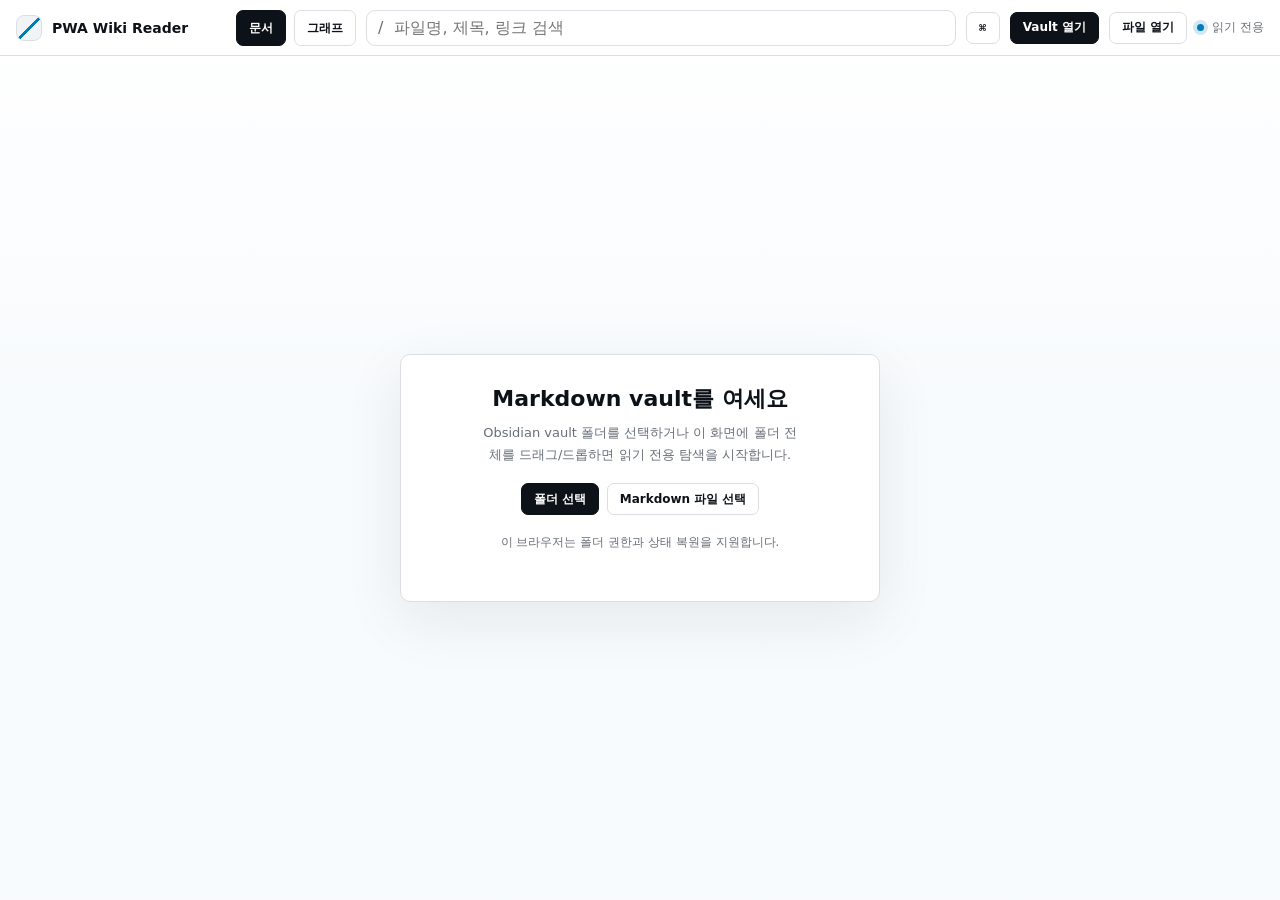
==== index.html @ ffe8dac5 "Initial PWA wiki reader" ====
<!doctype html>
<html lang="ko">
<head>
  <meta charset="utf-8">
  <meta name="viewport" content="width=device-width, initial-scale=1">
  <meta name="theme-color" content="#f8fafc">
  <title>PWA Wiki Reader</title>
  <link rel="manifest" href="manifest.webmanifest">
  <link rel="stylesheet" href="styles.css?v=20260523-46">
</head>
<body>
  <div class="app" id="app">
    <header class="topbar">
      <div class="brand" aria-label="PWA Wiki Reader">
        <div class="mark" aria-hidden="true"></div>
        <strong>PWA Wiki Reader</strong>
      </div>
      <nav class="mobile-tabs" aria-label="모바일 보기 전환">
        <button id="show-files" type="button">파일</button>
        <button id="show-workspace" class="primary" type="button">문서</button>
        <button id="show-graph" type="button">그래프</button>
      </nav>
      <label class="search">
        <span aria-hidden="true">/</span>
        <input id="search-input" type="search" placeholder="파일명, 제목, 링크 검색" autocomplete="off">
      </label>
      <button class="icon" id="graph-toggle" type="button" title="그래프" aria-label="그래프">⌘</button>
      <button class="primary" id="open-folder" type="button">Vault 열기</button>
      <button id="open-file" type="button">파일 열기</button>
      <div class="status" id="status"><span class="dot"></span><span>읽기 전용</span></div>
    </header>

    <main class="workspace" id="workspace">
      <aside class="sidebar" id="sidebar" aria-label="Vault 파일 탐색">
        <div class="sidebar-head">
          <div>
            <div class="panel-title" id="vault-name">Vault 없음</div>
            <div class="panel-sub" id="vault-summary">폴더를 선택하거나 드래그하세요</div>
          </div>
        </div>
        <div class="sidebar-tabs" id="sidebar-tabs" role="tablist" aria-label="사이드바 보기">
          <button class="active" type="button" role="tab" aria-selected="true" data-sidebar-tab="files">파일 트리</button>
          <button type="button" role="tab" aria-selected="false" data-sidebar-tab="recent">최근 문서</button>
        </div>
        <div class="file-nav" id="file-nav"></div>
      </aside>

      <section class="workspace-panel" aria-label="Markdown Column Browser">
        <div class="empty-state" id="empty-state">
          <div class="empty-panel" id="drop-zone">
            <h1>Markdown vault를 여세요</h1>
            <p>Obsidian vault 폴더를 선택하거나 이 화면에 폴더 전체를 드래그/드롭하면 읽기 전용 탐색을 시작합니다.</p>
            <div class="empty-actions">
              <button class="primary" id="empty-open-folder" type="button">폴더 선택</button>
              <button id="empty-open-file" type="button">Markdown 파일 선택</button>
            </div>
            <p class="support-note" id="support-note"></p>
          </div>
        </div>
        <div class="column-rail" id="column-rail" hidden>
          <div class="stack" id="stack" aria-live="polite"></div>
        </div>
      </section>
    </main>
  </div>

  <div class="palette" id="palette" hidden>
    <div class="palette-backdrop" data-palette-close></div>
    <div class="palette-panel" role="dialog" aria-modal="true" aria-label="Command Palette">
      <div class="palette-head">
        <span class="palette-mode" id="palette-mode">Files</span>
        <input id="palette-input" type="text" autocomplete="off" spellcheck="false">
      </div>
      <div class="palette-list" id="palette-list" role="listbox"></div>
    </div>
  </div>

  <input id="folder-input" type="file" webkitdirectory multiple hidden>
  <input id="file-input" type="file" accept=".md,.markdown,text/markdown,text/plain" hidden>
  <script src="vendor/markdown-it.min.js?v=14.1.1" defer></script>
  <script src="vendor/purify.min.js?v=3.4.5" defer></script>
  <script src="app.js?v=20260523-46" defer></script>
</body>
</html>
---- styles.css ----
:root {
  color-scheme: light;
  --bg: oklch(98.5% 0.004 240);
  --surface: oklch(100% 0 0);
  --surface-subtle: oklch(96.5% 0.006 240);
  --surface-raised: oklch(100% 0 0 / 88%);
  --fg: oklch(18% 0.014 250);
  --fg-soft: oklch(34% 0.014 250);
  --muted: oklch(54% 0.014 250);
  --border: oklch(90% 0.006 250);
  --accent: oklch(55% 0.15 235);
  --accent-soft: oklch(95% 0.03 235);
  --danger: oklch(58% 0.19 25);
  --shadow: 0 18px 60px oklch(20% 0.02 250 / 8%);
  --hairline: 1px solid var(--border);
  --font-display: -apple-system, BlinkMacSystemFont, "SF Pro Display", "Segoe UI", system-ui, sans-serif;
  --font-body: -apple-system, BlinkMacSystemFont, "SF Pro Text", "Segoe UI", system-ui, sans-serif;
  --font-mono: "SF Mono", ui-monospace, Menlo, Consolas, monospace;
  --column-motion: 180ms cubic-bezier(.2, .8, .2, 1);
  --column-width: clamp(390px, 38vw, 580px);
}

@media (prefers-color-scheme: dark) {
  :root {
    color-scheme: dark;
    --bg: oklch(17% 0.01 250);
    --surface: oklch(22% 0.012 250);
    --surface-subtle: oklch(27% 0.012 250);
    --surface-raised: oklch(22% 0.012 250 / 90%);
    --fg: oklch(94% 0.006 250);
    --fg-soft: oklch(82% 0.008 250);
    --muted: oklch(66% 0.01 250);
    --border: oklch(33% 0.012 250);
    --accent: oklch(70% 0.13 225);
    --accent-soft: oklch(31% 0.045 225);
    --shadow: 0 18px 60px oklch(0% 0 0 / 24%);
  }
}

* { box-sizing: border-box; }
[hidden] { display: none !important; }
html, body { height: 100%; overflow-x: hidden; }
body {
  margin: 0;
  background: linear-gradient(180deg, var(--surface), var(--bg) 390px), var(--bg);
  color: var(--fg);
  font-family: var(--font-body);
  letter-spacing: 0;
}
button, input { font: inherit; }
button {
  min-height: 32px;
  padding: 0 12px;
  border: var(--hairline);
  border-radius: 7px;
  background: var(--surface);
  color: var(--fg);
  font-size: 12px;
  font-weight: 650;
  cursor: pointer;
}
button:hover { border-color: color-mix(in oklch, var(--accent), var(--border) 50%); background: var(--surface-subtle); }
button:focus-visible, input:focus-visible { outline: 2px solid var(--accent); outline-offset: 2px; }
button.primary { border-color: var(--fg); background: var(--fg); color: var(--surface); }
button.icon { width: 34px; padding: 0; display: grid; place-items: center; font-family: var(--font-mono); }
button.linklike {
  min-height: auto;
  padding: 0;
  border: 0;
  border-bottom: 1px solid color-mix(in oklch, var(--accent), var(--fg) 20%);
  border-radius: 0;
  background: transparent;
  color: color-mix(in oklch, var(--accent), var(--fg) 16%);
  font-size: inherit;
}
.app { min-height: 100vh; display: grid; grid-template-rows: 56px minmax(0, 1fr); }
.topbar {
  position: sticky;
  top: 0;
  z-index: 10;
  display: flex;
  align-items: center;
  gap: 10px;
  padding: 0 16px;
  border-bottom: var(--hairline);
  background: color-mix(in oklch, var(--surface), transparent 14%);
  backdrop-filter: blur(18px);
}
.brand { min-width: 210px; display: flex; align-items: center; gap: 10px; }
.mark {
  width: 26px;
  height: 26px;
  border: var(--hairline);
  border-radius: 8px;
  background: linear-gradient(135deg, transparent 0 46%, var(--accent) 46% 55%, transparent 55%), var(--surface-subtle);
}
.brand strong { font-family: var(--font-display); font-size: 14px; white-space: nowrap; }
.search {
  flex: 1;
  max-width: 680px;
  min-width: 0;
  height: 36px;
  display: flex;
  align-items: center;
  gap: 9px;
  padding: 0 11px;
  border: var(--hairline);
  border-radius: 9px;
  background: var(--surface);
  color: var(--muted);
}
.search input { width: 100%; min-width: 0; border: 0; outline: 0; background: transparent; color: var(--fg); }
.status { display: flex; align-items: center; gap: 8px; margin-left: auto; color: var(--muted); font-size: 12px; white-space: nowrap; }
.dot { width: 7px; height: 7px; border-radius: 50%; background: var(--accent); box-shadow: 0 0 0 4px color-mix(in oklch, var(--accent), transparent 82%); }
.workspace { min-height: 0; display: grid; grid-template-columns: 292px minmax(0, 1fr); }
.sidebar { min-height: 0; overflow: hidden; border-right: var(--hairline); background: color-mix(in oklch, var(--surface-subtle), var(--surface) 42%); }
.sidebar-head { height: 58px; display: flex; align-items: center; padding: 0 14px; border-bottom: var(--hairline); }
.panel-title { min-width: 0; overflow: hidden; text-overflow: ellipsis; white-space: nowrap; font-size: 13px; font-weight: 700; }
.panel-sub { margin-top: 3px; color: var(--muted); font-size: 11px; }
.sidebar-tabs {
  height: 42px;
  display: grid;
  grid-template-columns: 1fr 1fr;
  gap: 6px;
  padding: 6px 8px;
  border-bottom: var(--hairline);
  background: color-mix(in oklch, var(--surface), transparent 34%);
}
.sidebar-tabs button {
  min-height: 29px;
  padding: 0 8px;
  border-radius: 7px;
  color: var(--muted);
  background: transparent;
}
.sidebar-tabs button.active {
  background: var(--surface);
  color: var(--fg);
  border-color: color-mix(in oklch, var(--accent), var(--border) 45%);
}
.file-nav { height: calc(100vh - 156px); overflow: auto; padding: 10px 8px 18px; }
.nav-label { padding: 10px 8px 6px; color: var(--muted); font-family: var(--font-mono); font-size: 10px; font-weight: 750; text-transform: uppercase; }
.file-row {
  width: 100%;
  min-height: 32px;
  display: flex;
  align-items: center;
  gap: 8px;
  padding: 0 8px;
  border: 1px solid transparent;
  border-radius: 7px;
  color: var(--fg-soft);
  text-align: left;
  background: transparent;
}
.file-row:hover, .file-row.active { background: var(--surface); border-color: var(--border); }
.file-row.active { background: var(--accent-soft); border-color: color-mix(in oklch, var(--accent), var(--border) 40%); color: var(--fg); }
.file-row .kind { flex: 0 0 22px; color: var(--muted); font-family: var(--font-mono); font-size: 10px; }
.file-row .name { min-width: 0; overflow: hidden; text-overflow: ellipsis; white-space: nowrap; }
.folder-row { font-weight: 580; }
.folder-caret {
  width: 14px;
  height: 14px;
  flex: 0 0 14px;
  display: inline-flex;
  align-items: center;
  justify-content: center;
}
.chevron-svg { width: 14px; height: 14px; color: var(--muted); transform: rotate(90deg); transform-origin: center; transition: transform 150ms cubic-bezier(.2, .8, .2, 1), color 120ms ease-out; }
.folder-row[aria-expanded="false"] .chevron-svg { transform: rotate(0deg); }
.empty-list { padding: 12px 8px; color: var(--muted); font-size: 12px; line-height: 1.5; }
.workspace-panel { min-width: 0; min-height: 0; overflow: hidden; }
.empty-state { min-height: calc(100vh - 56px); display: grid; place-items: center; padding: 24px; }
.empty-state.dragging { background: color-mix(in oklch, var(--accent-soft), transparent 15%); }
.empty-panel {
  width: min(480px, 100%);
  padding: 30px;
  border: var(--hairline);
  border-radius: 10px;
  background: var(--surface-raised);
  box-shadow: var(--shadow);
  text-align: center;
}
.empty-panel h1 { margin: 0 0 10px; font-family: var(--font-display); font-size: 22px; line-height: 1.25; }
.empty-panel p { margin: 0 auto 18px; max-width: 38ch; color: var(--muted); font-size: 13px; line-height: 1.65; }
.empty-actions { display: flex; justify-content: center; gap: 8px; flex-wrap: wrap; }
.support-note { margin-top: 18px !important; font-size: 12px !important; }
.palette {
  position: fixed;
  inset: 0;
  z-index: 50;
  display: grid;
  place-items: start center;
  padding-top: min(14vh, 110px);
}
.palette-backdrop {
  position: absolute;
  inset: 0;
  background: oklch(10% 0.01 250 / 28%);
}
.palette-panel {
  position: relative;
  width: min(640px, calc(100vw - 28px));
  overflow: hidden;
  border: var(--hairline);
  border-radius: 10px;
  background: var(--surface);
  box-shadow: 0 24px 80px oklch(10% 0.02 250 / 22%);
}
.palette-head {
  min-height: 52px;
  display: grid;
  grid-template-columns: 92px minmax(0, 1fr);
  align-items: center;
  gap: 10px;
  padding: 8px 12px;
  border-bottom: var(--hairline);
}
.palette-mode {
  color: var(--muted);
  font-family: var(--font-mono);
  font-size: 10px;
  font-weight: 800;
  text-transform: uppercase;
}
.palette-head input {
  width: 100%;
  min-width: 0;
  border: 0;
  outline: 0;
  background: transparent;
  color: var(--fg);
  font-size: 15px;
}
.palette-list {
  max-height: min(420px, 58vh);
  overflow: auto;
  padding: 6px;
}
.palette-item {
  width: 100%;
  min-height: 40px;
  display: grid;
  grid-template-columns: minmax(0, 1fr) auto;
  align-items: center;
  gap: 12px;
  padding: 0 10px;
  border: 1px solid transparent;
  background: transparent;
  text-align: left;
}
.palette-item.active,
.palette-item:hover {
  border-color: color-mix(in oklch, var(--accent), var(--border) 48%);
  background: var(--accent-soft);
}
.palette-item-title {
  min-width: 0;
  overflow: hidden;
  text-overflow: ellipsis;
  white-space: nowrap;
  color: var(--fg);
  font-size: 13px;
  font-weight: 650;
}
.palette-item-meta {
  max-width: 260px;
  overflow: hidden;
  text-overflow: ellipsis;
  white-space: nowrap;
  color: var(--muted);
  font-family: var(--font-mono);
  font-size: 10px;
}
.palette-empty {
  padding: 22px 12px;
  color: var(--muted);
  font-size: 13px;
  text-align: center;
}
.column-rail { min-width: 0; min-height: 0; overflow: hidden; }
.stack {
  height: calc(100vh - 56px);
  min-width: 0;
  display: flex;
  align-items: stretch;
  overflow-x: auto;
  overflow-y: hidden;
  padding: 16px 0 16px 16px;
  scroll-snap-type: x proximity;
  scrollbar-width: none;
}
.stack::-webkit-scrollbar { display: none; }
.stack-column {
  position: relative;
  flex: 0 0 var(--column-width);
  min-width: min(390px, var(--column-width));
  display: grid;
  grid-template-rows: 42px minmax(0, 1fr);
  border: var(--hairline);
  border-left: 0;
  background: var(--surface);
  box-shadow: var(--shadow);
  scroll-snap-align: start;
  overflow: hidden;
  transition:
    flex-basis var(--column-motion),
    min-width var(--column-motion),
    background-color var(--column-motion),
    box-shadow var(--column-motion);
}
.stack-column:first-child { border-left: var(--hairline); border-radius: 10px 0 0 10px; }
.stack-column:last-child { border-radius: 0 10px 10px 0; margin-right: 16px; }
.stack-column.collapsed { flex-basis: 48px; min-width: 48px; grid-template-rows: minmax(0, 1fr); background: color-mix(in oklch, var(--surface-subtle), var(--surface) 36%); box-shadow: none; }
.stack-column.collapsed h2 { cursor: pointer; }
.stack-column h2 {
  height: 42px;
  margin: 0;
  min-width: 0;
  display: grid;
  grid-template-columns: auto minmax(0, 1fr) auto;
  align-items: center;
  gap: 8px;
  padding: 0 8px 0 12px;
  border-bottom: var(--hairline);
  color: var(--fg-soft);
  font-size: 12px;
  transition:
    height var(--column-motion),
    padding var(--column-motion),
    border-color var(--column-motion);
}
.stack-index { color: var(--muted); font-family: var(--font-mono); font-size: 10px; }
.stack-label { min-width: 0; overflow: hidden; text-overflow: ellipsis; white-space: nowrap; transition: opacity var(--column-motion); }
.stack-close {
  width: 28px;
  min-height: 28px;
  padding: 0;
  display: grid;
  place-items: center;
  border-radius: 999px;
  color: var(--muted);
  background: transparent;
}
.stack-close:hover {
  color: var(--fg);
  background: var(--surface-subtle);
  border-color: color-mix(in oklch, var(--accent), var(--border) 58%);
}
.stack-close span { display: block; transform: translateY(-1px); font-size: 17px; line-height: 1; }
.stack-body { min-width: 0; overflow: auto; padding: 22px 24px 32px; opacity: 1; transition: opacity 140ms ease-out; }
.stack-column.revealing .stack-body { display: none; }
.stack-column.fading-in .stack-body { opacity: 0; }
.stack-column.collapsed .stack-body { display: none; }
.stack-column.collapsed h2 { height: 100%; width: 100%; display: flex; flex-direction: column; justify-content: flex-start; padding: 12px 0 8px; border-bottom: 0; overflow: hidden; }
.stack-column.collapsed .stack-index { display: none; }
.stack-column.collapsed .stack-close { width: 26px; min-height: 26px; margin-top: auto; }
.stack-column.collapsed .stack-label { writing-mode: vertical-rl; white-space: normal; font-size: 11px; line-height: 1.1; }
.column-resize-handle {
  position: absolute;
  top: 42px;
  right: 0;
  bottom: 0;
  z-index: 3;
  width: 8px;
  cursor: col-resize;
  touch-action: none;
}
.column-resize-handle::after {
  position: absolute;
  top: 0;
  right: 3px;
  bottom: 0;
  width: 1px;
  content: "";
  background: transparent;
}
.column-resize-handle:hover::after,
body.resizing-column .column-resize-handle::after {
  background: color-mix(in oklch, var(--accent), transparent 45%);
}
.stack-column.collapsed .column-resize-handle { display: none; }
body.resizing-column { cursor: col-resize; user-select: none; }
.doc { width: 100%; max-width: none; margin: 0; }
.doc-meta { display: flex; flex-wrap: wrap; gap: 7px; margin-bottom: 18px; }
.chip {
  min-height: 22px;
  display: inline-flex;
  align-items: center;
  padding: 0 8px;
  border: var(--hairline);
  border-radius: 999px;
  color: var(--muted);
  font-family: var(--font-mono);
  font-size: 10px;
}
.doc h1 { margin: 0 0 14px; font-family: var(--font-display); font-size: clamp(30px, 3vw, 42px); line-height: 1.08; }
.markdown h1, .markdown h2, .markdown h3, .markdown h4, .markdown h5, .markdown h6 { color: var(--fg); line-height: 1.25; }
.markdown h1 { font-size: 26px; }
.markdown h2 { margin-top: 28px; font-size: 20px; }
.markdown h3 { margin-top: 22px; font-size: 16px; }
.markdown h4 { margin-top: 20px; font-size: 14px; }
.markdown p, .markdown li, .markdown blockquote, .markdown td, .markdown th { color: var(--fg-soft); font-size: 15px; line-height: 1.76; }
.markdown a { color: color-mix(in oklch, var(--accent), var(--fg) 12%); font-weight: 650; }
.markdown code { padding: 2px 5px; border-radius: 5px; background: var(--surface-subtle); font-family: var(--font-mono); font-size: .92em; }
.markdown pre { overflow: auto; padding: 14px; border-radius: 8px; background: var(--surface-subtle); }
.markdown blockquote { margin-left: 0; padding-left: 16px; border-left: 3px solid var(--border); }
.markdown table { width: 100%; border-collapse: collapse; margin: 16px 0; }
.markdown th, .markdown td { padding: 8px 10px; border: var(--hairline); text-align: left; vertical-align: top; }
.markdown th { background: var(--surface-subtle); color: var(--fg); font-weight: 700; }
.markdown img { max-width: 100%; height: auto; border-radius: 8px; }
.markdown hr { height: 1px; border: 0; background: var(--border); margin: 24px 0; }
.embed-card {
  margin: 18px 0;
  border: var(--hairline);
  border-radius: 8px;
  background: color-mix(in oklch, var(--surface-subtle), var(--surface) 58%);
  overflow: hidden;
}
.embed-title {
  min-height: 38px;
  display: flex;
  align-items: center;
  gap: 10px;
  padding: 8px 10px;
  border-bottom: var(--hairline);
  color: var(--fg);
  cursor: pointer;
  font-size: 12px;
  font-weight: 700;
  list-style: none;
}
.embed-title::-webkit-details-marker { display: none; }
.embed-caret {
  width: 14px;
  height: 14px;
  flex: 0 0 14px;
  display: inline-flex;
  align-items: center;
  justify-content: center;
}
.embed-card:not([open]) .embed-title { border-bottom: 0; }
.embed-card:not([open]) .embed-caret .chevron-svg { transform: rotate(0deg); }
.embed-title-text { min-width: 0; flex: 1; overflow: hidden; text-overflow: ellipsis; white-space: nowrap; }
.embed-title-action { flex: 0 0 auto; margin-left: auto; }
.embed-open {
  width: 28px;
  min-height: 28px;
  padding: 0;
  display: grid;
  place-items: center;
  border: 0;
  background: transparent;
}
.embed-open::before {
  content: none;
}
.embed-open .chevron-svg { color: var(--accent); transform: rotate(0deg); }
.embed-open:hover { background: var(--surface); }
.embed-body { padding: 12px 14px 14px; }
.embed-body > :first-child { margin-top: 0; }
.embed-body > :last-child { margin-bottom: 0; }
.embed-warning, .embed-missing {
  color: var(--muted);
  font-size: 13px;
}
.embed-missing {
  display: inline-flex;
  padding: 3px 7px;
  border: var(--hairline);
  border-radius: 6px;
  background: var(--surface-subtle);
}
.embed-image {
  display: block;
  max-width: 100%;
  height: auto;
  margin: 14px 0;
  border-radius: 8px;
}
.embed-media {
  display: block;
  width: 100%;
  margin: 14px 0;
}
.embed-body > .embed-image:only-child,
.embed-body > .embed-media:only-child,
.embed-body > .embed-pdf:only-child {
  margin: 0;
}
.embed-pdf {
  display: block;
  width: 100%;
  min-height: 520px;
  border: var(--hairline);
  border-radius: 8px;
  background: var(--surface);
}
.graph-space {
  flex: 1 1 0;
  min-width: 0;
  margin-right: 0;
  overflow: hidden;
  border: 0;
  border-radius: 0;
  background: transparent;
  opacity: 0;
  transition: opacity 180ms ease-out;
}
.graph-space.ready { opacity: 1; }
.graph-space.preparing { opacity: 0; }
.graph-canvas { min-height: 100%; display: grid; place-items: center; padding: 10px; }
.graph-canvas svg { width: min(1120px, 100%); height: auto; aspect-ratio: 14 / 9; overflow: visible; touch-action: none; }
.graph-canvas line { stroke: color-mix(in oklch, var(--muted), transparent 62%); stroke-width: 0.9; }
.graph-node { cursor: grab; }
.graph-node.dragging { cursor: grabbing; }
.graph-node circle { fill: var(--surface-subtle); stroke: var(--muted); stroke-width: 1.2; transition: fill 120ms ease-out, stroke 120ms ease-out, stroke-width 120ms ease-out; }
.graph-node:hover circle,
.graph-node.dragging circle { fill: var(--surface); stroke: var(--accent); stroke-width: 2; }
.graph-node.active circle { fill: var(--accent-soft); stroke: var(--accent); stroke-width: 2; }
.graph-node.focused circle { fill: var(--accent); stroke: var(--accent); stroke-width: 2.4; }
.graph-node.focused text { fill: var(--fg); font-weight: 750; }
.graph-canvas text { fill: var(--muted); font-family: var(--font-mono); font-size: 10px; pointer-events: none; user-select: none; }
.graph-canvas svg { user-select: none; }
.mobile-tabs {
  display: none;
  align-items: center;
  gap: 8px;
  flex: 0 0 auto;
  min-width: 0;
  height: 36px;
  padding: 0;
  background: transparent;
}
.mobile-tabs button {
  height: 36px;
  min-height: 36px;
  display: inline-flex;
  align-items: center;
  justify-content: center;
  line-height: 1;
  white-space: nowrap;
}
.app > .mobile-tabs { display: none !important; }
.workspace.show-graph .sidebar { display: none; }
.workspace.show-graph { grid-template-columns: 1fr; }

@media (max-width: 1280px) {
  .app { grid-template-rows: 56px minmax(0, 1fr); }
  .mobile-tabs { display: flex; }
  #show-files { display: none; }
  .workspace { grid-template-columns: minmax(0, 1fr); }
  .sidebar { display: none; }
  .stack { height: calc(100vh - 56px); }
  .stack-column:not(.collapsed) {
    flex: 1 1 auto;
    min-width: min(100%, var(--column-width));
  }
  .stack-column:last-child { margin-right: 0; }
  .workspace:not(.show-graph) .graph-space { display: none; }
  .workspace.show-graph .workspace-panel { display: block; }
  .workspace.show-graph .stack { padding-right: 16px; }
  .workspace.show-graph .stack-column { display: none; }
  .workspace.show-graph .graph-space {
    display: block;
    flex: 1 1 100%;
    min-width: 0;
    width: 100%;
  }
}

@media (max-width: 980px) {
  .app { grid-template-rows: 54px minmax(0, 1fr); }
  .topbar { padding: 0 10px; }
  .brand { min-width: 0; }
  .brand strong, .status, #open-file { display: none; }
  .mobile-tabs { display: flex; }
  #show-files { display: inline-flex; }
  .workspace { grid-template-columns: 1fr; }
  .sidebar { display: none; }
  .workspace.show-files .sidebar { display: block; }
  .workspace.show-files .workspace-panel { display: none; }
  .stack { height: calc(100vh - 54px); padding: 10px 0 10px 10px; }
  .empty-state { min-height: calc(100vh - 54px); }
  .stack-column { flex-basis: 86vw; min-width: 86vw; }
  .stack-column.collapsed { flex-basis: 40px; min-width: 40px; }
  .graph-space { flex-basis: 0; min-width: 0; }
}

@media (max-width: 560px) {
  #open-folder.primary { display: none; }
  .search { height: 34px; }
  .stack-column { flex-basis: 88vw; min-width: 88vw; }
  .stack-body { padding: 18px; }
  .doc h1 { font-size: 28px; }
}

@media (prefers-reduced-motion: reduce) {
  .stack-column,
  .stack-column h2,
  .stack-label,
  .stack-body,
  .chevron-svg {
    transition: none;
  }
}
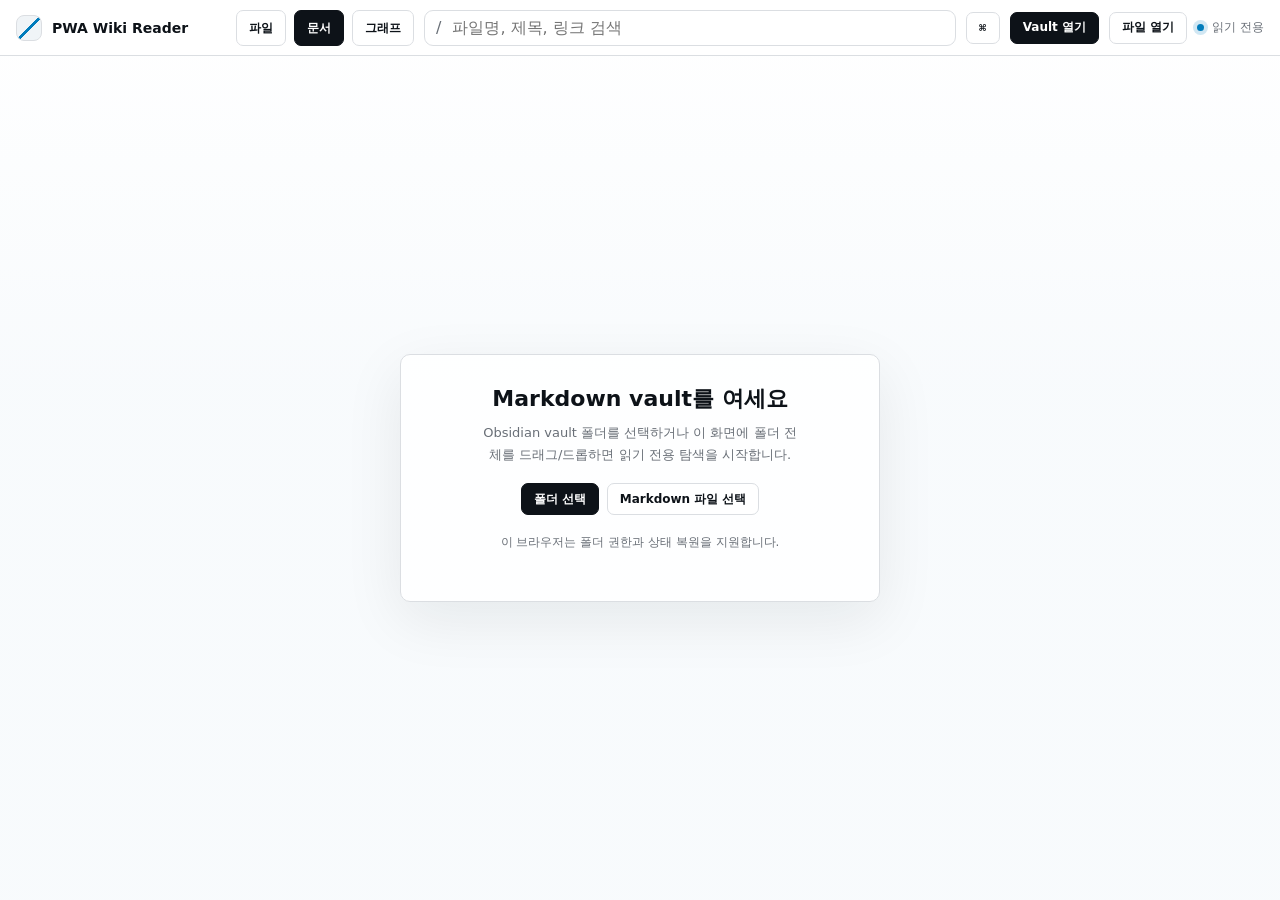
==== commit c7e68083: "Keep file tab visible at medium breakpoint" ====
--- a/index.html
+++ b/index.html
@@ -6,7 +6,7 @@
   <meta name="theme-color" content="#f8fafc">
   <title>PWA Wiki Reader</title>
   <link rel="manifest" href="manifest.webmanifest">
-  <link rel="stylesheet" href="styles.css?v=20260523-46">
+  <link rel="stylesheet" href="styles.css?v=20260523-47">
 </head>
 <body>
   <div class="app" id="app">
@@ -79,6 +79,6 @@
   <input id="file-input" type="file" accept=".md,.markdown,text/markdown,text/plain" hidden>
   <script src="vendor/markdown-it.min.js?v=14.1.1" defer></script>
   <script src="vendor/purify.min.js?v=3.4.5" defer></script>
-  <script src="app.js?v=20260523-46" defer></script>
+  <script src="app.js?v=20260523-47" defer></script>
 </body>
 </html>
--- a/styles.css
+++ b/styles.css
@@ -548,9 +548,10 @@
 @media (max-width: 1280px) {
   .app { grid-template-rows: 56px minmax(0, 1fr); }
   .mobile-tabs { display: flex; }
-  #show-files { display: none; }
   .workspace { grid-template-columns: minmax(0, 1fr); }
   .sidebar { display: none; }
+  .workspace.show-files .sidebar { display: block; }
+  .workspace.show-files .workspace-panel { display: none; }
   .stack { height: calc(100vh - 56px); }
   .stack-column:not(.collapsed) {
     flex: 1 1 auto;
@@ -575,11 +576,8 @@
   .brand { min-width: 0; }
   .brand strong, .status, #open-file { display: none; }
   .mobile-tabs { display: flex; }
-  #show-files { display: inline-flex; }
   .workspace { grid-template-columns: 1fr; }
   .sidebar { display: none; }
-  .workspace.show-files .sidebar { display: block; }
-  .workspace.show-files .workspace-panel { display: none; }
   .stack { height: calc(100vh - 54px); padding: 10px 0 10px 10px; }
   .empty-state { min-height: calc(100vh - 54px); }
   .stack-column { flex-basis: 86vw; min-width: 86vw; }
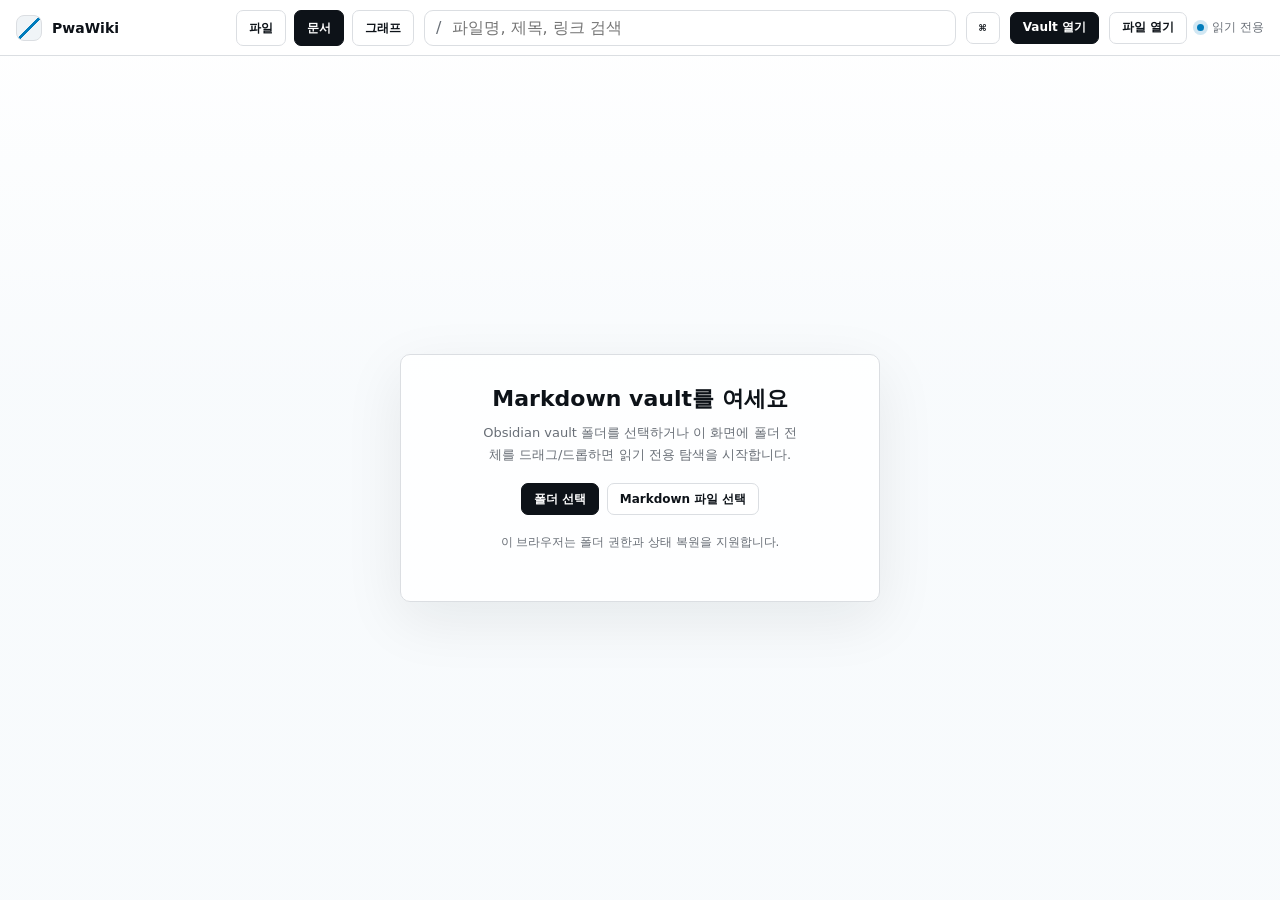
==== commit f12fea4e: "Rename product to PwaWiki" ====
--- a/index.html
+++ b/index.html
@@ -4,16 +4,16 @@
   <meta charset="utf-8">
   <meta name="viewport" content="width=device-width, initial-scale=1">
   <meta name="theme-color" content="#f8fafc">
-  <title>PWA Wiki Reader</title>
+  <title>PwaWiki</title>
   <link rel="manifest" href="manifest.webmanifest">
-  <link rel="stylesheet" href="styles.css?v=20260523-47">
+  <link rel="stylesheet" href="styles.css?v=20260523-51">
 </head>
 <body>
   <div class="app" id="app">
     <header class="topbar">
-      <div class="brand" aria-label="PWA Wiki Reader">
+      <div class="brand" aria-label="PwaWiki">
         <div class="mark" aria-hidden="true"></div>
-        <strong>PWA Wiki Reader</strong>
+        <strong>PwaWiki</strong>
       </div>
       <nav class="mobile-tabs" aria-label="모바일 보기 전환">
         <button id="show-files" type="button">파일</button>
@@ -79,6 +79,6 @@
   <input id="file-input" type="file" accept=".md,.markdown,text/markdown,text/plain" hidden>
   <script src="vendor/markdown-it.min.js?v=14.1.1" defer></script>
   <script src="vendor/purify.min.js?v=3.4.5" defer></script>
-  <script src="app.js?v=20260523-47" defer></script>
+  <script src="app.js?v=20260523-51" defer></script>
 </body>
 </html>
